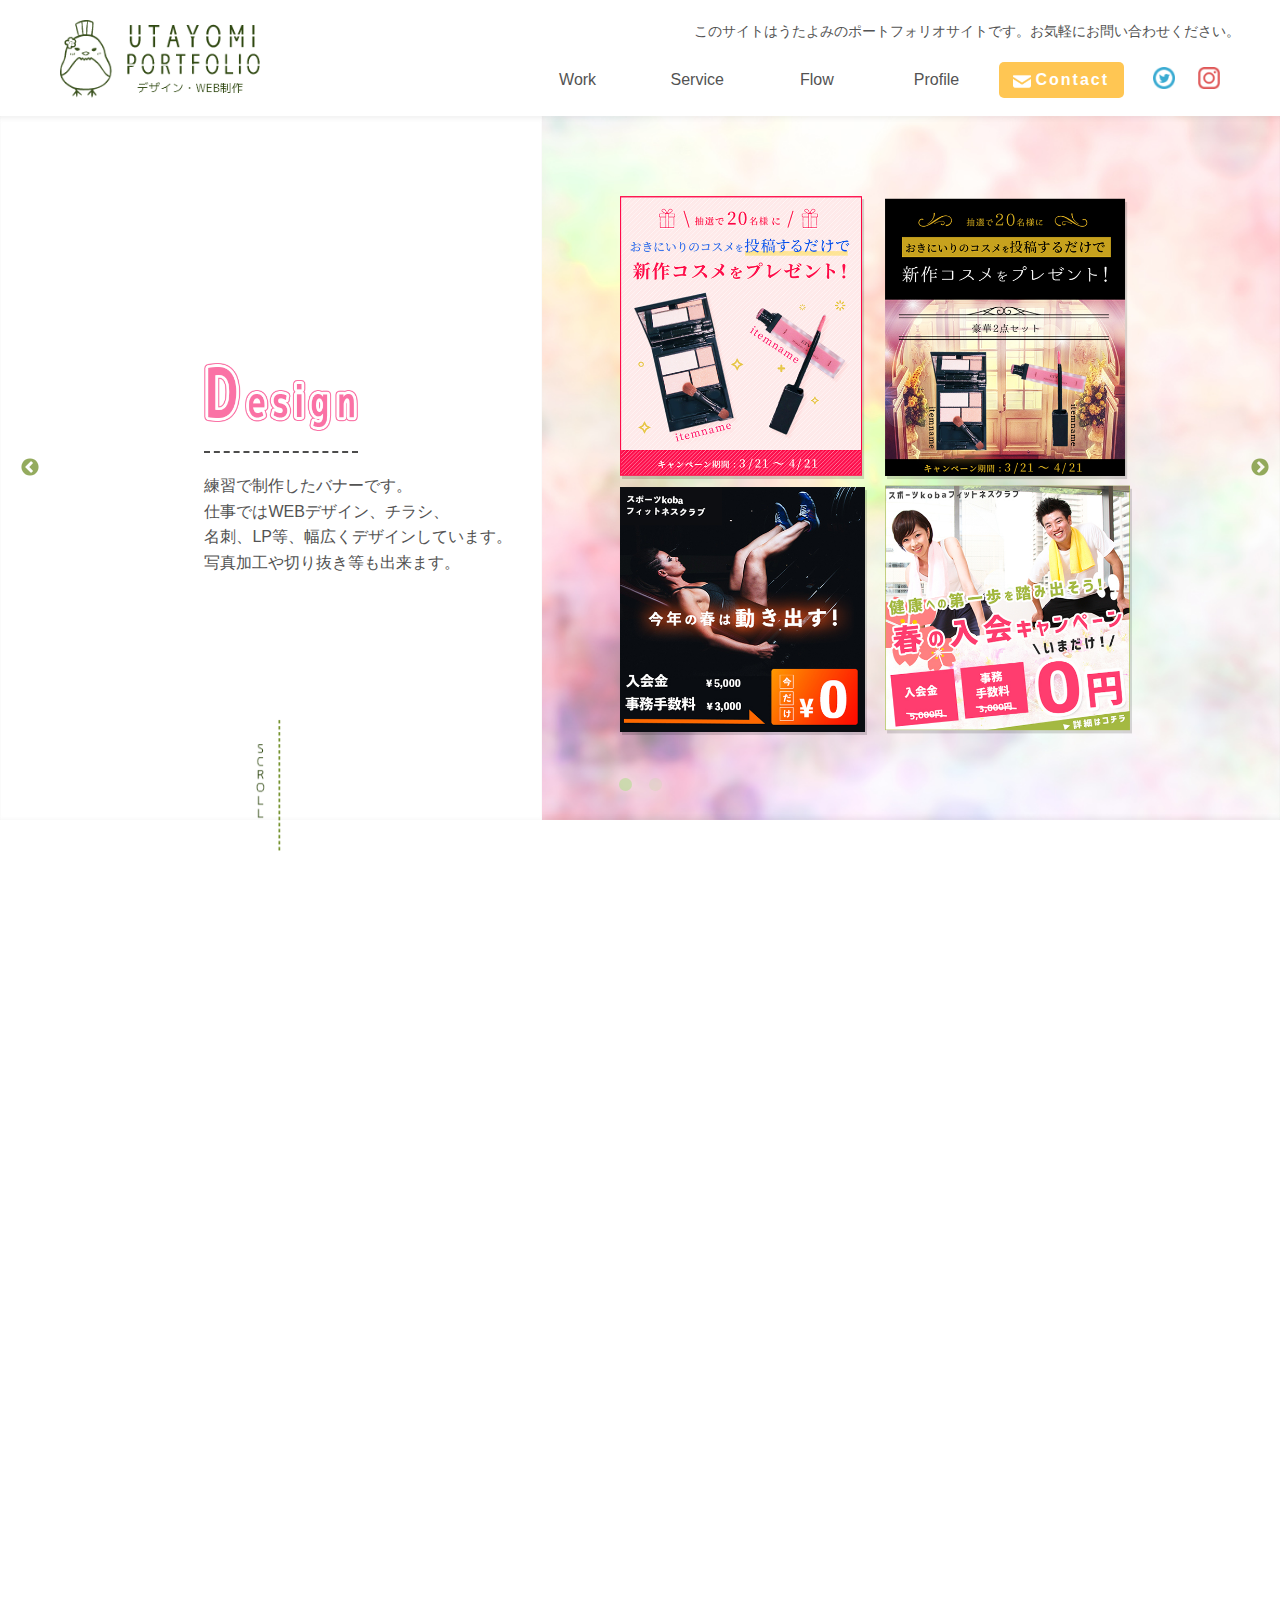
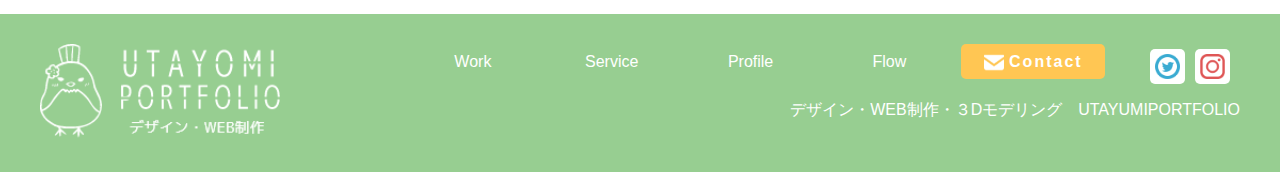
==== index.html @ 21100a7d "0217更新" ====
<!DOCTYPE html>
<html lang="ja">
<head>
    <meta charset="UTF-8">
    <meta name="viewport" content="width=device-width, initial-scale=1.0">
    <meta http-equiv="X-UA-Compatible" content="ie=edge">
    <meta name="keywords" content="ホームページ制作,デザイン,3Dモデリング,ポートフォリオ">
    <meta name="description" content="うたよみのポートフォリオサイト">
    <meta name="robots" content="all">
    <title>UTAYOMIPORTFOLIO</title>
    <link rel="stylesheet" href="css/slick.css" />
    <link rel="stylesheet" href="css/slick-theme.css" />
    <link rel="stylesheet" href="css/style.css">
    <title>Document</title>
    <script src="https://ajax.googleapis.com/ajax/libs/jquery/1.11.3/jquery.min.js"></script>
    <script src="js/slick.js"></script>
    <script src="js/smooth-scroll.js"></script>
    <script src="js/rellax.js"></script>
    <script>　
        $(function(){
            $('.header__slider').slick({
                autoplay:true,
                autoplaySpeed:5000,
                dots:true,
                speed: 1000,
                pauseOnFocus: false,
                pauseOnHover: false,
                pauseOnDotsHover: false
             });
             
             var slider = $('.work__slider').slick();

             $('input[name="tab_btn"]').change(function() {
             slider.slick('setPosition');
            });

             $(window).bind('scroll',function(e){
             parallaxScroll();
            });

        function parallaxScroll(){
        var scrolled = $(window).scrollTop();
        $('#parallax-bg1').css('top', ( 0 - (scrolled * .2) ) + 'px');
        $('#parallax-bg2').css('top', ( 0 - (scrolled * .2) ) + 'px');
        $('#parallax-bg3').css('top', ( 0 - (scrolled * .2) ) + 'px');
        };

        $('.open').click(function(){
                const target = '#' + $(this).attr('data-target');
                $(target).fadeIn();
                $('.overlay').fadeIn();
            });
            $('.close').click(function(){
                $('.item__modal').fadeOut();
                $('.overlay').fadeOut();
            });

         $(window).scroll(function (){
            $('.fadein').each(function(){
                var targetElement = $(this).offset().top;
                var scroll = $(window).scrollTop();
                var windowHeight = $(window).height();
                if (scroll > targetElement - windowHeight + 200){
                $(this).css('opacity','1');
                $(this).css('transform','translateY(0)');
             }
            });
        });

        $("#nav-open").click(function() {
        console.log("#nav-openがクリックされました");
        //$('.header__logo').css('background-color','Red');
        $('.nav-content').toggleClass('active');
            $(".drawer_close").click(function() {
                console.log(".nav-linkがクリックされました");
                $('.nav-content').removeClass('active');
            })   
        })

        $(document).on('click touchend', function(event) {
         if (!$(event.target).closest('.work__item').length && !$(event.target).closest('.item__modal').length) {
             //!$(event.target).is(hover_element)
             $('.item__modal').fadeOut();
             $('.overlay').fadeOut();
        }
        
        });
        
        var scroll = new SmoothScroll('a[href*="#"]');
        });

        

    </script>
</head>
<body>
    <div class="wrapper">
        <header>
            <div class="header__contents">
            <!--div.header__left>h1.header__logo+div.header__right>p.header__caption+(nav.header__nav>ul.navList>li.navList__item*4>a.navList__link)+(a.header__contactBtn)+(a.header__twitterBtn>img)+(a.header__instagaramBtn>img)-->
                <div class="header__left">
                    <h1 class="header__logo"><a href="#"><img src="img/headerlogo@2x.png" alt=""></a></h1>
                </div>
                <div class="header__right">
                    <p class="header__caption">このサイトはうたよみのポートフォリオサイトです。お気軽にお問い合わせください。</p>
                    <div id="nav-drawer_sp">
                        <div id="nav-open"><span></span></div>
                        <div class="nav-content">
                            <ul class="navList">
                                <li class="navList__item"><a href="#work" class="navList__link drawer_close" data-scroll>Work</a></li>
                                <li class="navList__item"><a href="#service" class="navList__link drawer_close" data-scroll>Service</a></li>
                                <li class="navList__item"><a href="#flow" class="navList__linkdrawer_close" data-scroll>Flow</a></li>
                                <li class="navList__item"><a href="#profile" class="navList__linkdrawer_close" data-scroll>Profile</a></li>
                                <li class="navList__item"><a href="#contact" class="header__contactBtn drawer_close"><img class="contact__icon" src="img/contact_aicon@2x.png" alt="">Contact</a></li>
                                <div class="sp_aicon-center">
                                    <a href="https://twitter.com/uguisuiro777" target ="_blank" class="header__twitterBtn drawer_close"><img src="img/twitter_aicon@2x.png" alt=""></a>
                                    <a href="https://www.instagram.com/utayomi777/" target ="_blank"  class="header__instagaramBtn drawer_close"><img src="img/instagram_aicon@2x.png" alt=""></a>
                                </div>
                            </ul>
                        </div>
                    </div>
                    <nav class="header__nav">
                        <ul class="navList">
                            <li class="navList__item"><a href="#work" class="navList__link" data-scroll>Work</a></li>
                            <li class="navList__item"><a href="#service" class="navList__link" data-scroll>Service</a></li>
                            <li class="navList__item"><a href="#flow" class="navList__link" data-scroll>Flow</a></li>
                            <li class="navList__item"><a href="#profile" class="navList__link" data-scroll>Profile</a></li>
                            <li class="navList__item"><a href="#contact" class="header__contactBtn"><img class="contact__icon" src="img/contact_aicon@2x.png" alt="">Contact</a></li>
                            <li class="navList__item"><a href="https://twitter.com/uguisuiro777" target ="_blank" class="header__twitterBtn"><img src="img/twitter_aicon@2x.png" alt=""></a></li>
                            <li class="navList__item"><a href="https://www.instagram.com/utayomi777/" target ="_blank"  class="header__instagaramBtn"><img src="img/instagram_aicon@2x.png" alt=""></a></li>
                        </ul>
                    </nav>
                </div>
             </div>
        </header>
        <div class="mainVisual">
            <div class="header__slider">
                <div class="slider__item"><img class="slider__bg" id="parallax-bg1" src="img/mainimg_bg.jpg" alt="">
                    <div class="slider__left float_left boxshadow__topBtm">
                        <div class="sliderLeft__contents">
                            <img class="slider__imgLeft" src="img/Design-mainimglogo.png" alt="">
                            <p class="slider__pLeft">練習で制作したバナーです。<br>
                                仕事ではWEBデザイン、チラシ、<br>名刺、LP等、幅広くデザインしています。<br>
                                写真加工や切り抜き等も出来ます。</p>
                        </div>
                    </div>
                    <div class="slider__right float_right">
                        <img class="slider__imgRight" src="img/mainimg-left.png" alt="">
                    </div>
                </div>
                <div class="slider__item"><img class="slider__bg" id="parallax-bg2" src="img/mainimg_bg2.jpg" alt="">
                    <div class="slider__right float_left">
                        <img class="slider__imgRight absolute_right" src="img/web_img.png" alt="">
                    </div>
                    <div class="slider__left float_right boxshadow__topBtm">
                        <img class="slider__imgLeft float_right logo_sizemini" src="img/WEB-mainimglogo.png" alt="">
                        <p class="slider__pLeft">仕事で会社ホームページや<br>製品紹介ページ等を制作していました。<br>
                            スマホ用に対応させるレスポンシブも可能です。<br>簡単な動画編集もできます。<br></p>
                    </div>
                </div>
                <!--<div class="slider__item"><img class="slider__bg" id="parallax-bg3" src="img/mainimg_bg.jpg" alt=""><p>スライド３</p></div>-->
            </div>
         </div>
    </div>
        <div id="work">
            <div class="scroll__imgBox">
                <img src="img/scroll_img@2x.png" alt="スクロールイメージ" class="scroll__img">
            </div>
            <!-- emmet -->
            <!-- h2.workTtl+div.tabwrap>(lavel.tab1_label[for=tab$]*3)+(div.panel_area>div#panel$.tab_panel*3) -->
            <h2 class="Ttl__h2 fadein">Works / 制作物</h2>
            <div class="work__Contents fadein">
                <p class="works__p">制作した物です。実務で制作したものは権利関係でこちらには出せません。<br>
                確認したい方はお問い合わせをお願いします。</p>
                <div class="tabWrap">
                    <input type="radio" name="tab_btn" id="tab1" checked>
                    <label class="tab_label pink" for="tab1">デザイン</label>
                    <input type="radio" name="tab_btn" id="tab2">
                    <label class="tab_label blue" for="tab2">WEB制作</label>
                    <input type="radio" name="tab_btn" id="tab3">
                    <label class="tab_label orange" for="tab3">３Dモデリング</label>
                    <div id="panel1" class="tab_panel">
                        <div class="work__slider">
                            <div class="workSlider__sliderBox">
                                <div class="workSlide__flexBox">
                                    <div class="work__item open" data-target="desigh_modal1">
                                        <img class="workslide_img" src="img/design01.jpg" alt="">
                                        <div class="work__item-hover">
                                            <div class="fover__box">
                                                <p class="hover_title">コスメ口コミアプリバナー</p>
                                                <p class="hover_item">
                                                    仮想案件でコスメの口コミアプリの<br>バナーを制作しました。<br>
                                                </p>
                                                <p class="more__btn">More...</p>
                                            </div>
                                        </div>
                                    </div>
                                    
                                    <div class="work__item open" data-target="desigh_modal2">
                                        <img class="workslide_img" src="img/design02.jpg" alt="">
                                        <div class="work__item-hover">
                                            <div class="fover__box">
                                                <p class="hover_title">スポーツクラブのバナー</p>
                                                <p class="hover_item">
                                                    仮想案件でスポーツクラブの<br>バナーを制作しました。<br>
                                                </p>
                                                <p class="more__btn">More...</p>
                                            </div>
                                        </div>
                                    </div>
                                    <div class="work__item  open" data-target="desigh_modal3">
                                        <img class="workslide_img" src="img/design03.jpg" alt="">
                                        <div class="work__item-hover">
                                            <div class="fover__box">
                                                <p class="hover_title">ココナラの小説表紙サンプル</p>
                                                <p class="hover_item">
                                                    ココナラで販売している小説表紙の<br>サンプル画像です。<br>
                                                </p>
                                                <p class="more__btn">More...</p>
                                            </div>
                                        </div>
                                    </div>
                                </div>
                            </div>
                        </div>
                    </div>
                    <div id="panel2" class="tab_panel">
                        <div class="work__slider">
                            <div class="workSlider__sliderBox">
                                <div class="workSlide__flexBox">
                                    <div class="work__item open" data-target="web_modal1">
                                        <img class="workslide_img" src="img/web01.jpg" alt="">
                                        <div class="work__item-hover">
                                            <div class="fover__box">
                                                <p class="hover_title">ポートフォリオサイト</p>
                                                <p class="hover_item">
                                                    ワイヤーフレーム制作、<br>デザイン制作、
                                                    コーディングを1人で行いました。<br>
                                                </p>
                                                <p class="more__btn">More...</p>
                                            </div>
                                        </div>
                                    </div>
                                    
                                    <div class="work__item open" data-target="web_modal2">
                                        <img class="workslide_img" src="img/noimge.jpg" alt="">
                                    </div>
                                    <div class="work__item  open" data-target="web_modal3">
                                        <img class="workslide_img" src="img/noimge.jpg" alt="">
                                    </div>
                                </div>
                            </div>
                        </div>
                    </div>
                    <div id="panel3" class="tab_panel">
                        <div class="work__slider">
                            <div class="workSlider__sliderBox">
                                <div class="workSlide__flexBox">
                                    <div class="work__item open" data-target="modeling_modal1">
                                        <img class="workslide_img" src="img/3dmodeling01.jpg" alt="">
                                        <div class="work__item-hover">
                                            <div class="fover__box">
                                                <p class="hover_title">警察帽子</p>
                                                <p class="hover_item">
                                                    警察帽子をBlenderを使用し制作しました。
                                                </p>
                                                <p class="more__btn">More...</p>
                                            </div>
                                        </div>
                                    </div>
                                    
                                    <div class="work__item open" data-target="modeling_modal2">
                                        <img class="workslide_img" src="img/3dmodeling02.jpg" alt="">
                                        <div class="work__item-hover">
                                            <div class="fover__box">
                                                <p class="hover_title">洋風廊下</p>
                                                <p class="hover_item">
                                                    ゲームの背景に洋風の廊下を制作しました。<br>
                                                </p>
                                                <p class="more__btn">More...</p>
                                            </div>
                                        </div>
                                    </div>
                                    <div class="work__item  open" data-target="modeling_modal3">
                                        <img class="workslide_img" src="img/3dmodeling03.jpg" alt="">
                                        <div class="work__item-hover">
                                            <div class="fover__box">
                                                <p class="hover_title">梅と桜の和風のステージ</p>
                                                <p class="hover_item">
                                                    桜と梅をモチーフに作った室内のモデリングです<br>
                                                </p>
                                                <p class="more__btn">More...</p>
                                            </div>
                                        </div>
                                    </div>
                                </div>
                            </div>
                        </div>
                    </div>
                </div>
            </div>
            <div class="item__modal" id="desigh_modal1">
                <p>モーダル1</p>
                <p class="close">閉じる</p>
            </div>
            <div class="item__modal" id="desigh_modal2">
                <p>モーダル2</p>
                <p class="close">閉じる</p>
            </div>
            <div class="item__modal" id="desigh_modal3">
                <p>モーダル3</p>
                <p class="close">閉じる</p>
            </div>
            <div class="item__modal" id="web_modal1">
                <p>WEBモーダル1</p>
                <p class="close">閉じる</p>
            </div>
            <div class="item__modal" id="modeling_modal1">
                <p>3Dモデリングモーダル1</p>
                <p class="close">閉じる</p>
            </div>
            <div class="item__modal" id="modeling_modal2">
                <p>3Dモデリングモーダル2</p>
                <p class="close">閉じる</p>
            </div>
            <div class="item__modal" id="modeling_modal3">
                <p>3Dモデリングモーダル3</p>
                <p class="close">閉じる</p>
            </div>
        </div>
        <div id="service" class="fadein">
            <h2 class="Ttl__h2-white">Service / 出来ること</h2>
            <div class="service__Contents">
                <div class="serviceRight">
                    <h3 class="Ttl__h3">デザイン</h3>
                    <div class="service__inner-img"><img src="img/desigh_aicon@2x.png" alt=""></div>
                    <div class="service__inner-h4">
                        <p class="service__h4">DM、チラシ、名刺
                            バナー、LP、
                            パッケージデザイン
                            製品イラスト作成等</p>
                    </div>
                        <p class="service__p">文章が入ります。文章が入ります。文章が入ります。
                            文章が入ります。文章が入ります。文章が入ります。
                            文章が入ります。文章が入ります。文章が入ります。</p>
                </div>
                <div class="serviceLeft">
                    <h3 class="Ttl__h3">WEB制作</h3>
                    <div class="service__inner-img"><img src="img/web_aicon@2x.png" alt=""></div>
                    <div class="service__inner-h4">
                        <p class="service__h4">WEBデザイン、
                            HTML、CSS、
                            ホームページ修正、
                            画像の差し替え等</p>
                    </div>
                        <p class="service__p">文章が入ります。文章が入ります。文章が入ります。
                            文章が入ります。文章が入ります。文章が入ります。
                            文章が入ります。文章が入ります。文章が入ります。</p>
                </div>
            </div>
        </div>
        <div id="flow" class="fadein">
            <div class="flow__Contents">
                <h2 class="Ttl__h2">Flow / ご依頼・制作の流れ</h2>
                <div class="flow__flowbox">
                    <ol class="flowList">
                        <li class="flowList__item bar_red"><span class="flow__number">1</span><span class="flow__caption">ご気軽に<br class="sp">お問い合わせ<br class="sp">ください</span><div class="flow_arrow  arrow_sp1"></div></li>
                        <li class="flowList__item"><span class="flow__number">2</span><span class="flow__caption">ご依頼内容の確認・<br class="sp">お見積り・詳細説明</span><div class="flow_arrow flowArrow_green  arrow_sp2"></div></li>
                        <li class="flowList__item"><span class="flow__number">3</span><span class="flow__caption">正式なご依頼</span><div class="flow_arrow flowArrow_green"></div></li>
                        <li class="flowList__item"><span class="flow__number">4</span><span class="flow__caption">デザイン制作作業 /<br class="sp"> サイト制作作業</span><div class="flow_arrow flowArrow_green arrow_sp2"></div></li>
                        <li class="flowList__item"><span class="flow__number">5</span><span class="flow__caption">ご確認 / 修正作業</span><div class="flow_arrow flowArrow_green"></div></li>
                        <li class="flowList__item bar_bule"><span class="flow__number">6</span><span class="flow__caption">納品</span></li>
                    </ol>
                </div>
                <div class="flow__Tablebox">
                    <h3 class="Ttl__h3 fontGreen">費用、制作期間、目安</h3>
                    <table class="flow__Table">
                        <tr class="flow__tr">
                            <th class="flow__th-blue">制作費用目安表</th>
                            <th class="flow__th-blue">費用</th>
                            <th class="flow__th-blue">期間</th>
                        </tr>
                        <tr>
                            <th class="flow__th-green">バナーデザイン</th>
                            <td class="flow__td">3000円～</td>
                            <td class="flow__td">2週間～</td>
                        </tr>
                        <tr>
                            <th class="flow__th-green">製品イラスト作成</th>
                            <td class="flow__td">3000円～</td>
                            <td class="flow__td">2週間～</td>
                        </tr>
                        <tr>
                            <th class="flow__th-green">DM、チラシデザイン</th>
                            <td class="flow__td">6000円～</td>
                            <td class="flow__td">3週間～</td>
                        </tr>
                        <tr>
                            <th class="flow__th-green">WEB制作 LP1ページ</th>
                            <td class="flow__td">20000円～</td>
                            <td class="flow__td">4週間～</td>
                        </tr>
                        <tr>
                            <th class="flow__th-green">修正、画像差し替え等</th>
                            <td class="flow__td">ご相談ください</td>
                            <td class="flow__td">ご相談ください</td>
                        </tr>
                    </table>
                    <div class="flow__table-sp">
                        <table class="flow__Table">
                            <tr class="flow__tr">
                                <th class="flow__th-blue">費用</th>
                            </tr>
                            <tr>
                                <th class="flow__th-green">バナーデザイン</th>
                                <td class="flow__td">3000円～</td>
                            </tr>
                            <tr>
                                <th class="flow__th-green">製品イラスト作成</th>
                                <td class="flow__td">3000円～</td>
                            </tr>
                            <tr>
                                <th class="flow__th-green">DM、チラシデザイン</th>
                                <td class="flow__td">6000円～</td>
                            </tr>
                            <tr>
                                <th class="flow__th-green">WEB制作 LP1ページ</th>
                                <td class="flow__td">20000円～</td>
                            </tr>
                            <tr>
                                <th class="flow__th-green">修正、画像差し替え等</th>
                                <td class="flow__td">ご相談ください</td>
                            </tr>
                        </table>
                        <table class="flow__Table">
                            <tr class="flow__tr">
                                <th class="flow__th-blue">期間</th>
                            </tr>
                            <tr>
                                <th class="flow__th-green">バナーデザイン</th>
                                <td class="flow__td">2週間～</td>
                            </tr>
                            <tr>
                                <th class="flow__th-green">製品イラスト作成</th>
                                <td class="flow__td">2週間～</td>
                            </tr>
                            <tr>
                                <th class="flow__th-green">DM、チラシデザイン</th>
                                <td class="flow__td">3週間～</td>
                            </tr>
                            <tr>
                                <th class="flow__th-green">WEB制作 LP1ページ</th>
                                <td class="flow__td">4週間～</td>
                            </tr>
                            <tr>
                                <th class="flow__th-green">修正、画像差し替え等</th>
                                <td class="flow__td">ご相談ください</td>
                            </tr>
                        </table>
                    </div>


                    </div>
                </div>
            </div>
        </div>
        <div id="profile" class="fadein">
            <div class="profile__Contents">
                <h2 class="Ttl__h2">Profile / 自己紹介</h2>
                <div class="profile__box">
                    <div class="profile__box-left"><img src="img/profile_aicon@2x.png" alt="" class="profile__img"></div>
                    <div class="profile__box-right">
                        <dl class="profile__dl">
                            <dt class="profile__dt">名前</dt>
                            <dd class="profile__dd">うたよみ</dd>
                        </dl>
                        <dl class="profile__dl">
                            <dt class="profile__dt">スキル</dt>
                            <dd class="profile__dd">Illustrator Photoshop HTML/CSS jQuery Premiere Pro Blender </dd>
                        </dl>
                        <dl class="profile__dl">
                            <dt class="profile__dt">経歴</dt>
                            <dd class="profile__dd">・2018年1月～12月まで<br>
                                ネットショップの会社でデザインをしていました。<br>
                                バナー、LP、HP制作など幅広くやっています。<br>
                                <br>
                                ・2019年1月～<br>
                                WEB制作会社でデザインの仕事をしています。<br>
                                WEB制作や保守、Wordpress案件などに携わっていました。
                            </dd>
                        </dl>
                    </div>
                </div>
            </div>
        </div>
        <div id="contact" class="fadein">
            <div class="contact__Contents">
                <h2 class="Ttl__h2">Contact / お問い合わせ</h2>
                <p class="contact_p">ご気軽にお問い合わせください。<br>1～3営業日以内にはご返信致します。<br>
                    実務で制作したものの確認をしたい方は<br>お手数をおかけしますがこちらからお問い合わせをお願いします。</p>
                <div class="formbox">
                    <!--<div class="container">
                        <div class="row">
                            <div class="col-xs-offset-4 col-xs-4">
                                <form method="post">
                                    <div class="form-group">
                                        <p>お名前</p>
                                        <input type="text" class="form-control" name="name" placeholder="お名前" value="">
                                    </div>
                                    <div class="form-group">
                                        <p>メールアドレス</p>
                                        <input type="text" class="form-control" name="email" placeholder="メールアドレス" value="">
                                    </div>
                                    <div class="form-group">
                                        <p>ご依頼の目的</p>
                                        <input type="text" class="form-control" name="subject" placeholder="ご依頼の目的" value="">
                                    </div>
                                    <div class="form-group">
                                        <p>お問い合わせ内容</p>
                                        <textarea class="form-control" name="message" rows="5" placeholder="お問い合わせ内容"></textarea>
                                    </div>
                                    <div class="contact__btn">
                                        <button type="submit" class="contact__submit">送信</button>
                                    </div>
                                </form>
                            </div>
                        </div>
                    </div>-->
                    <div style="width:100%;height:600px;overflow:auto;-webkit-overflow-scrolling:touch;"><iframe src="https://tayori.com/form/aa5fe0532027d821172be9946dd04dcf2439425d" width="100%" height="100%"></iframe></div>
                </div>
            </div>
        </div>
        <footer>
            <div class="footer__Contents" >
                <div class="footer__Contents-left"><img src="img/footer_imgLogo@2x.png" alt="" class="footerLogo"></div>
                <div class="footer__Contents-right">
                    <nav class="footer__nav">
                        <ul class="navList">
                            <li class="navList__item"><a data-scroll href="#work" class="navList__link color__white">Work</a></li>
                            <li class="navList__item"><a data-scroll href="#service" class="navList__link color__white">Service</a></li>
                            <li class="navList__item"><a data-scroll href="#profile" class="navList__link color__white">Profile</a></li>
                            <li class="navList__item"><a data-scroll href="#flow" class="navList__link color__white">Flow</a></li>
                            <li class="navList__item"><a href="" class="header__contactBtn"><img class="contact__icon" src="img/contact_aicon@2x.png" alt="">Contact</a></li>
                            <li class="navList__item"><a href="https://twitter.com/uguisuiro777" target ="_blank"  class="header__twitterBtn"><img class="bg__white" src="img/twitter_aicon@2x.png" alt=""></a></li>
                            <li class="navList__item"><a href="https://www.instagram.com/utayomi777/" target ="_blank"  class="header__instagaramBtn"><img class="bg__white" src="img/instagram_aicon@2x.png" alt=""></a></li>
                        </ul>
                    </nav>
                    <p class="footer__p">デザイン・WEB制作・３Dモデリング　UTAYUMIPORTFOLIO</p>
                </div>
            </div>

        </footer>
        <div class="overlay"></div>
    </div>
</body>
</html>
---- css/style.css ----
@charset "utf-8";
/*
 Share Style [
----------------------------------------------------------- */
html{font-size:62.5%;}
* {
	margin:0;
    padding:0;
}
body {
	background:#FFF url(../img/bg.gif) no-repeat left top;
	font-family: 'Hiragino Kaku Gothic Pro','ヒラギノ角ゴ Pro W3','メイリオ',Meiryo,'ＭＳ Ｐゴシック',sans-serif;
    font-size: 1.6rem;
    color: #535353;
    animation: fadeIn 2s ease 0s 1 normal;
    -webkit-animation: fadeIn 2s ease 0s 1 normal;
    overflow: hidden;
}

@keyframes fadeIn {
    0% {opacity: 0}
    100% {opacity: 1}
}

@-webkit-keyframes fadeIn {
    0% {opacity: 0}
    100% {opacity: 1}
}
html {
	overflow-y:scroll;
}
p,li,dt,dl {
	line-height:1.6;
}
p {
    margin:0 0 0 0;
}
li {
	list-style-type:none;
}
img {
    border:0;
    width:100%
}
a {
    text-decoration: none;
    color: #535353;
    }
address {
	font-style:normal;
}
.clear {
	clear:both;
}
.wrapper{
    max-width:100%;
    margin:0px auto;
}

.Ttl__h2{
    font-size: 2.5rem;
    margin:30px 0px;

}
.Ttl__h2-white{
    font-size: 2.5rem;
    margin:30px 0px;

}
/*header*/
header{
    background: #ffffff;
    width:100%;

}

.header__contents{
    width:1200px;
    margin: 0px auto;
}
.header__contents::after{
    content:"";
    display:block;
    clear:both;
    }
.header__left{
    width: 11%;
    min-width:200px;
    float: left;
    padding: 20px 0px 0px 20px;
}
.header__right{
    width:60%;
    float: right;
}
/*nav*/
.header__nav{
    width: 100%;
    position: relative;
}
#nav-drawer_sp{
    display:none;
}
.navList{
    width: 100%;
    display: inline-block;
}
.navList__item{
    display:inline-block;
    width:16%;
    text-align: center;
}
.header__contactBtn{
    display:inline-block;
    width:100%;
    background-color: #FFC653;
    padding: 5px;
    text-align: center;
    border-radius:5px;
    margin-right: 5px;
    color:#fff;
    font-weight:bold;
    letter-spacing:2px
}
.contact__icon{
    width: 15%;
    vertical-align: middle;
    margin-right: 5px;
}

.header__twitterBtn{
    width: 3%;
    display: inline-block;
    margin-right: 5px;
    position: absolute;
    right: 60px;
    top:5px
}
.header__instagaramBtn{
    width: 3%;
    display: inline-block;
    position: absolute;
    right: 20px;
    top: 5px;
}
.navList__link{

    position: relative;
}
.navList__link:hover{
    border-bottom:2px dashed #718F29;
    -webkit-transition: all 0.3s ease;
    -moz-transition: all 0.3s ease;
    -o-transition: all 0.3s ease;
    transition: all  0.2s ease;
}



.float_left{
    float:left;
}
.float_right{
    float:right;
}
.header__caption{
    text-align: right;
    margin:20px 0px;
    font-size: 1.4rem;
}
.mainVisual{
    clear:both;
}
.header__slider{
    width:auto;
    overflow: hidden; 
}
.slider__item{
    position:relative;
    height:700px;
}

.boxshadow__topBtm{
    box-shadow: 0 5px 5px -3px rgba(100,100,100,0.1) inset, 0 -5px 5px -3px rgba(100,100,100,0.1) inset;
}

.slider__bg{
    position: absolute;
    top: 0;
    left: 0;
    z-index:-1;
    object-fit: cover;
    height:125%;
    background-attachment: fixed;
}
.slider__left{
    width:40%;
    display:flex;
    justify-content: center;
    height:101%;
    flex-direction: column;
    padding-left: 30px;
    background-color: rgba(255,255,255,1);
    position: relative;

}

element.style {
    width: 1549px;
}
.slick-initialized .slick-slide {
    display: block;
}


.header__slider .slick-slide{
    box-shadow: 0 5px 5px -3px rgba(100,100,100,0.1) inset, 0 -5px 5px -3px rgba(100,100,100,0.1) inset;

}
.sliderLeft__contents{
    position: absolute;
    right: 30px;
}
.slider__imgLeft{
    width: 50%;
    height:auto;
    padding-bottom: 20px;
    border-bottom: 2px dashed #4c4c4b;
    clear: both; 

}
 .header__slider .slick-active{
    animation: ImgAnime 10s linear infinite 0s;

}

@keyframes ImgAnime { 
    0% {
        opacity: 1;
        animation-timing-function: ease-in;
    }
    100% {
        opacity: 1;
        transform: scale(1.1);
        animation-timing-function: ease-out;}
}

.slider__pLeft{
    margin-top: 20px;
}
.slider__right{
    vertical-align:middle;
    width:50%;
    width:50%;
    height:100%;
    display:flex;
    align-items: center;
    margin-right: 20px;
    position: relative;
}
.slider__imgRight{
    width: 80%;
    max-width:600px;
}
.absolute_right{
    position:absolute;
    right:0px;
}
.logo_sizemini{
    width:20%;
}
#work{
    text-align: center;
    position: relative;
    padding:30px 0px;
}

.works__p{
    margin-bottom: 30px;
}
.scroll__imgBox{
    text-align:left;
    margin:0px auto;
    width: 100%;
    animation: img_box_9955 1s ease-in-out infinite alternate;
}
   
  @keyframes img_box_9955 {
    0% { transform:translateY(-10px); }
    100% { transform:translateY(  0px); }
  }
.scroll__img{
    width:25px;   
    position: absolute;
    text-align: left;
    top:-130px;
    left:20%;
    z-index:5;
}

.tab_label{
    width: 150px;
    padding: 10px 0px;
    border-radius: 5px;
    display: inline-block;
    margin: 0px 20px;
    font-weight: bold;
}
input[name="tab_btn"] {
    display:none;
  }
  
#tab1:checked ~ #panel1,
#tab2:checked ~ #panel2,
#tab3:checked ~ #panel3 {
  display: block;
}
.tab_panel{
    display:none;
}

.pink{
    border: 2px solid #F672A7;
    color:#F672A7;

    -webkit-transition: all 0.3s ease;
    -moz-transition: all 0.3s ease;
    -o-transition: all 0.3s ease;
    transition: all  0.3s ease;
}
.pink:hover{
    background: #F672A7;
    color:#fff;
}

.tabWrap input:checked + .pink {
    background: #F672A7;
    color: #fff;
  }

.blue{
    border: 2px solid #7CBFFA;
    color:#7CBFFA;

    -webkit-transition: all 0.3s ease;
    -moz-transition: all 0.3s ease;
    -o-transition: all 0.3s ease;
    transition: all  0.3s ease;
}
.blue:hover{
    background: #7CBFFA;
    color:#fff;
}
.tabWrap input:checked + .blue {
    background: #7CBFFA;
    color: #fff;
    
  }
.orange{
    border: 2px solid #FABC60;
    color:#FABC60;

    -webkit-transition: all 0.3s ease;
    -moz-transition: all 0.3s ease;
    -o-transition: all 0.3s ease;
    transition: all  0.3s ease;
}
.orange:hover{
    background: #FABC60;
    color:#fff;
}
.tabWrap input:checked + .orange {
    background: #FABC60;
    color: #fff;
  }


.workSlide__flexBox{
    display:flex;
    width: 1200px;
    justify-content: space-around;
    flex-wrap: wrap;
    margin: 0px auto;
}
.work__item{
    width:300px;
    height:350px;
    border: 1px solid #97CE91;
    position:relative;
}

.work__item-hover{
    display:none;
    position: absolute;
    top: 0;
    width: 100%;
    height: 100%;
    background: rgba(0,0,0,0.7);
    color: #fff;

}


.fover__box{
    position: absolute;
    top: 50%;
    left: 50%;
    -webkit-transform : translate(-50%,-50%);
    transform : translate(-50%,-50%);
    text-align:center;
    width:90%;
}

.hover_item{
    text-align:left;
}

.more__btn{
    padding:10px 0px;
    width:90%;
    border:2px solid #fff;
    margin:0px auto;
    margin-top: 20px;
    border-radius:5px;

}

.hover_title{
    text-align:center;
    font-weight:bold;
    margin-bottom:10px;
}

.work__item:hover > .work__item-hover{
    display:block;
    animation: show 0.4s ease 0s;
}



@keyframes show{
    from{
        opacity: 0;
    }
    to{
        opacity: 1;
    }
}
.close {
    position:absolute;
    left: 0;
    right: 0;
    margin: auto;
    bottom:100px;
    background: rgb(43, 43, 43);
    color:#fff;
    padding:10px;
    width:30%;
    border-radius:5px;
    
}

.item__modal {
    position: fixed;
    top: 50%;
    left: 50%;
    transform: translate(-50%, -50%);
    width: 50%;
    height: 80%;
    background-color: #fff;
    display: none;
    z-index:500;
    border-radius:5px;
}


.overlay {
    position: fixed;
    top: 0;
    left: 0;
    width: 100%;
    height: 100%;
    background-color: rgba(0, 0, 0, 0.8);
    z-index: 5;
    display:none;
}

.workSlider__sliderBox{
    margin: 20px 0px;
    padding:50px 0px;  
}


.slick-prev:before,
.slick-next:before {
    color: #718F29;

}

.slick-next{
    right: 10px;

}
.slick-prev{
    left: 20px;
    z-index: 5;
}

.slick-dots li button:before{
    font-size:15px;
}

#service{
    text-align: center;
    padding: 30px 0px 60px 0px;
    background: #97CE91;
    color:#fff;
}

.serviceRight{
    width:40%;

}
.serviceLeft{
    width: 40%;
    border-left:1px dashed #fff;
    padding-left:6.5%;
}

.service__inner-img{
    width:20%;
    display:inline-block;
    margin-right: 7%;
    
}
.service__inner-h4{
    display:inline-block;
    width:50%;
    vertical-align:top;
}

.Ttl__h3{
    width:100%;
    margin:0px auto 30px auto;
    padding:5px 0px;
    border:2px solid #fff;
    border-radius:5px;
}

.service__Contents{
    display: flex;
    width:1200px;
    justify-content: space-around;
    margin: 40px auto 0px auto;
}

.service__h4{
    text-align: left;
    font-weight:bold;
    
}
.service__p{
    text-align: left;
    margin-top: 20px;;
}
#flow{
    text-align: center;
    background: #F3F3F3;
    padding: 50px 0px 80px 0px;
}
.flow__Tablebox{
    margin: 0px auto;
    display: inline-block;
}
.flow__flowbox{
    width:1200px;
    margin: 0px auto;
}

.flowList__item{
    padding:10px 0px;
    width:80%;
    border-radius:5px;
    background: #97CE91;
    margin:50px auto;
    position: relative;
}
.bar_red{
    background: #F29797;
}
.bar_bule{
    background: #8FA7EB;
}
.flow_arrow{
    width: 0;
    height: 0;
    border-style: solid;
    border-width: 15px 17.5px 0 17.5px;
    border-color: #f6d2d2 transparent transparent transparent;
position: absolute;
left: 0;
right: 0;
margin: auto;
top: 70px;
}
.flowArrow_green{
    border-color: #C9E9C6 transparent transparent transparent;
}
.flow__number{
    text-align:right;
    color:#fff;
    position:absolute;
    left:20px;
    font-weight: bold;
    font-size: 2.5rem;
}
.flow__caption{
    color:#fff;
    font-weight:bold;
    font-size: 2.0rem;
    letter-spacing: 3px;
}

.fontGreen{
    color:#97CE91;
    width: 50%;
    border:2px solid #97CE91;

}
.flow__Tablebox{
    width:80%;
}
.flow__Table{
    width:80%;
    margin: 0px auto;
    border-spacing: 5px;
}
.flow__th-blue{
    padding:10px 0px;
    background: #8FA7EB;
    border-radius:5px;
    color:#fff;
}
.flow__th-green{
    padding:10px 0px;
    background: #97CE91;
    border-radius:5px;
    color:#fff;
}
.flow__td{
    padding:10px 0px;
    background: #fff;
    border-radius:5px;
    font-weight: bold;
    font-size:1.8rem;
}
#profile{
    text-align:center;
    background-image: url(../img/profilebg@2x.png);
    background-position: center center;
    background-attachment: fixed;
    background-size: cover;
    background-repeat: no-repeat;
    width:100%;
    padding: 50px 0px;

}
.profile__Contents{
    background: rgba(255,255,255,0.8);
    padding: 30px 0px 50px 0px;

}
.profile__box{
    display:flex;
    width:1200px;
    margin:0px auto;
}

.profile__box-left{
    width:40% ;
    display: flex;
    justify-content: center;
    align-items: center;
}
.profile__box-right{
    width: 60%;
    text-align:left;
}
.profile__img{
    width: 30%;
}

.profile__dt,.profile__dd{
    display: inline-block;
    width: 80%;
    vertical-align:top;
    text-align: left;

}
.profile__dt{
    width: 80px;
    font-weight:bold;
}
.profile__dl{
    padding:20px 0px;
    border-bottom:1px dashed #97CE91;
}

#contact{
    text-align:center;
    padding:30px 0px 60px 0px;
}
.contact__Contents{
    width:1200px;
    margin: 0px auto;
}
.col-xs-offset-4{
    margin: 0px auto;
}
.form-group{
    margin:20px auto;
    text-align: left;
    width:60%
}
.form-control{
    width:100%;
    padding:10px 0px;

}
.contact__btn{
    width:60%;
    padding:10px 0px;
    background: #FABC60;
    margin: 0px auto;
    border-radius:5px;
}
.contact__submit{
    box-shadow:none;
    border:none;
    border-radius:5px;
    color:#fff;
    font-weight:bold;
    letter-spacing:10px;
    font-size:1.6rem;
    position: relative;
    background: transparent;

}

.contact__submit::before{
	position:absolute;
    left:-40px;
    top:0px;
	content:"";
	display:inline-block;
    width:1.5em;
	height:1.5em;
	background:url(../img/contact_aicon@2x.png) no-repeat;
	background-size:contain;
    
}
footer{
    text-align:center;
    background: #97CE91;
    padding:30px 0px;
}

.color__white{
    color:#fff;
}

.footer__Contents{
    width:1200px;
    margin:0px auto;
    display:flex;
    flex-wrap: wrap;
    justify-content: space-between;

}
.footer__Contents-left{
    width:20%;
}
.footer__Contents-right{
    width:70%;
}

.footer__nav{
    position:relative;
}

.footer__p{
    color:#fff;
    text-align:right;
}
.bg__white{
    padding:5px;
    background: #fff;
    border-radius:5px;
}

.flow__table-sp{
    display:none;
}


.fadein {
  opacity : 0;
  transform: translateY(20px);
  transition: all 1s;
}

.sp{
    display:none;
}
@media screen and (max-width: 1200px) {
    .header__left{
        width: 20%;
    }
    .header__contents{
        width:100%;
    }
    .workSlide__flexBox{
        width: 100%;
    }
    .work__item{
        width:30%;
        overflow:hidden;
    }
    .workslide_img {
        min-width:300px;
        min-height:350px;
    }

    .sliderLeft__contents {
        right: 10px;
    }
    
    .service__Contents{
        width:100%;
    }
    
    .flow__flowbox{
        width:100%;
    }
    .profile__box{
        width:100%;
    }
    .contact__Contents{
        width:100%;
    }
    .footer__Contents {
        width: 100%;
    }

 }
@media screen and (max-width: 896px) {
    .header__caption{
        display:none;
    }

    .header__nav{
        display:none;
    }
    .header__right{

        width: 15%;
        float: right;
        margin-top: 40px;

    }

    .navList__item{
        display:block;
        width:100%;
        margin:20px auto;
    }

    .header__twitterBtn {
        width: 10%;
        display: inline-block;
        margin-right: 5px;
        position: static;
        right: 60px;
        top: 5px;
    }

    .sp_aicon-center{
        text-align:center;
    }

    .header__contactBtn{
        width:80%;
    }

    .header__instagaramBtn {
        width: 10%;
        display: inline-block;
        position: static;
        right: 20px;
        top: 5px;
    }

    #nav-drawer_sp{
        display:block;
        position: relative;
    }

    /*チェックボックス等は非表示に*/
.nav-unshown {
    display:block;
  }
  
  /*アイコンのスペース*/
  #nav-open {
    display: inline-block;
    width: 30px;
    height: 22px;
    vertical-align: middle;
  }
  
  /*ハンバーガーアイコンをCSSだけで表現*/
  #nav-open span, #nav-open span:before, #nav-open span:after {
    position: absolute;
    height: 3px;/*線の太さ*/
    width: 25px;/*長さ*/
    border-radius: 3px;
    background: #555;
    display: block;
    content: '';
    cursor: pointer;
  }
  #nav-open span:before {
    bottom: -8px;
  }
  #nav-open span:after {
    bottom: -16px;
  }
  
  /*閉じる用の薄黒カバー*/
  #nav-close {
    display: none;/*はじめは隠しておく*/
    position: fixed;
    z-index: 99;
    top: 0;/*全体に広がるように*/
    left: 0;
    width: 100%;
    height: 100%;
    background: black;
    opacity: 0;
    transition: .3s ease-in-out;
  }
  
  /*中身*/
  .nav-content {
    overflow: auto;
    position: fixed;
    top: 0;
    left: 0;
    z-index: 9999;/*最前面に*/
    width: 90%;/*右側に隙間を作る（閉じるカバーを表示）*/
    max-width: 330px;/*最大幅（調整してください）*/
    height: 100%;
    background: #fff;/*背景色*/
    transition: .3s ease-in-out;/*滑らかに表示*/
    -webkit-transform: translateX(-105%);
    transform: translateX(-105%);/*左に隠しておく*/
  }

.header_logo-red{
    background: red;
}
.active{
    -webkit-transform: translateX(0%);
    transform: translateX(0%);
  }
  

    .float_left{
        float:none;
    }
    .float_right{
        float:none;
    }


    .workSlide__flexBox{
        justify-content:space-between;
        width:90%;

    }
    .work__item{
        width: 48%;
        margin:20px 0px;
    }
    .tab_label{
        width: 25%;
        margin: 5px 0px;
    }
    .item__modal {
        width: 80%;
    }

    .slider__left{
        width:100%;
        display: flex;
        justify-content: center;
        height: 40%;
        flex-direction: column;
        padding-left: 0px;
        background-color: rgba(255,255,255,1);
        position: relative;
    }
    .sliderLeft__contents{
        left: 0;
        right: 0;
        margin: auto;
        width:80%;
      
    }
    .slider__imgLeft{
        margin:0px auto;
        width: 20%;
        margin-bottom:20px;
    }
    .slider__pLeft{
        margin: 0px auto;
        width:70%;
        text-align: center;
    }

    .slider__right{
        width:60%;
        margin:0px auto;
        height:auto;
        max-width:500px;
        min-width:300px;
    }

    .absolute_right {
        position: absolute;
        right: 0px;
        top: 320px;
    }
    .slider__imgRight{
        width: 80%;
        margin: 20px auto;
    }

    .service__Contents {
        flex-direction: column;

    }
    .serviceRight{
        width: 90%;
        margin:0px auto;
    }
    .serviceLeft{
        width:90%;
        margin:30px auto;
        border-left: none;
    padding-left: 0px;
    }
    .profile__box{
        flex-direction: column;

    }
    .profile__box-left{
        margin:0px auto;
    }
    .profile__box-right{
        margin:0px auto;
        width:80%
    }
    .flow__caption{
        font-size:1.6rem;
    }

    .footer__Contents-left{
        width:30%;
        margin: 0px auto;
        display:block;
    }

    .footer__Contents-right{
        margin: 0px auto;
        display:block;
    }

    .footer__p{
        text-align:center;
    }
    .footer__Contents{
        flex-direction: column;
    }

    .footer__nav .header__contactBtn{
        width:50%;
    }

    .footer__nav .header__twitterBtn{
        width:5%;
    }
    .footer__nav .header__instagaramBtn{
        width:5%;
    }


 }
@media screen and (max-width: 480px) {
    .work__item{
        width:100%;
    }
    .tab_label{
        width:80%;
    }

    .service__inner-h4{
        width:100%;
    }
    .service__inner-img{
        width:50%;
    }
    .arrow_sp1{
        top:110px
    }
    .arrow_sp2{
        top:90px
    }
    .flow__number{
        top: 5px;
    }

    .fontGreen{
        width:90%;
    }

    .profile__img{
        width:60%;
    }

    .footer__Contents-left{
        width:80%;
        margin: 0px auto;
    }

    .footer__Contents-right{
        margin: 0px auto;
    }

    .footer__p{
        text-align:center;
    }

    .sp{display:block;}

    .flow__Table{
        display:none;
    }
    .flow__table-sp{
        display:block
    }

    .flow__table-sp .flow__Table{
        display:block; 
        width:90%;
        table-layout: fixed;
        display: table;
        margin: 30px auto;
    }

    .flow__table-sp th,td{
        display:block;
        width:100%;
        margin: 5px 0px;

    }
    .flow__table-sp tr{
        margin: 10px 0px;
    }

    .flow__table-sp tbody{
        width:100%;
    }

 }
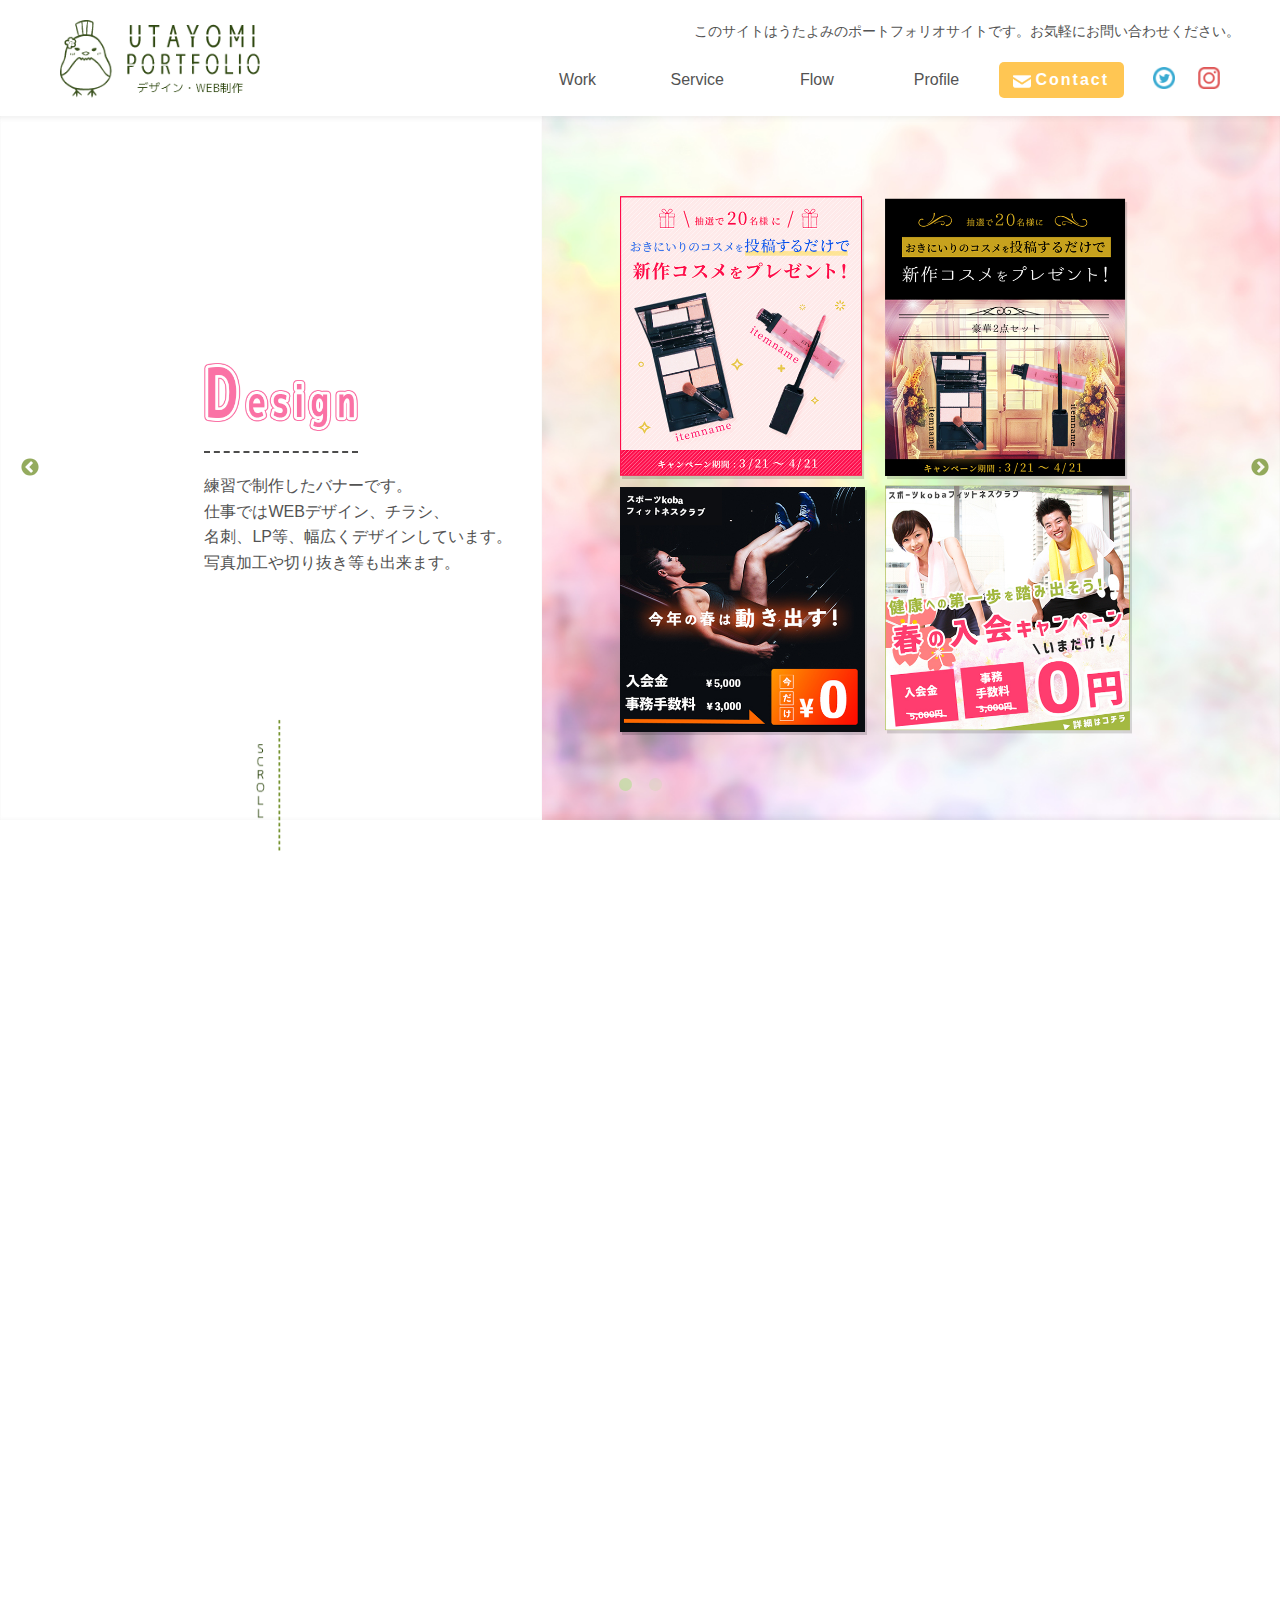
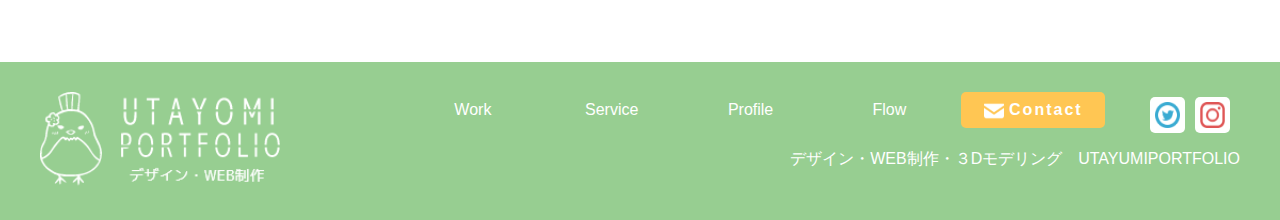
==== commit 025603a9: "0217更新" ====
--- a/index.html
+++ b/index.html
@@ -300,31 +300,31 @@
                 </div>
             </div>
             <div class="item__modal" id="desigh_modal1">
-                <p>モーダル1</p>
+                <p>準備中です。</p>
                 <p class="close">閉じる</p>
             </div>
             <div class="item__modal" id="desigh_modal2">
-                <p>モーダル2</p>
+                <p>準備中です。</p>
                 <p class="close">閉じる</p>
             </div>
             <div class="item__modal" id="desigh_modal3">
-                <p>モーダル3</p>
+                <p>準備中です。</p>
                 <p class="close">閉じる</p>
             </div>
             <div class="item__modal" id="web_modal1">
-                <p>WEBモーダル1</p>
+                <p>準備中です。</p>
                 <p class="close">閉じる</p>
             </div>
             <div class="item__modal" id="modeling_modal1">
-                <p>3Dモデリングモーダル1</p>
+                <p>準備中です。</p>
                 <p class="close">閉じる</p>
             </div>
             <div class="item__modal" id="modeling_modal2">
-                <p>3Dモデリングモーダル2</p>
+                <p>準備中です。</p>
                 <p class="close">閉じる</p>
             </div>
             <div class="item__modal" id="modeling_modal3">
-                <p>3Dモデリングモーダル3</p>
+                <p>準備中です。</p>
                 <p class="close">閉じる</p>
             </div>
         </div>
@@ -340,9 +340,7 @@
                             パッケージデザイン
                             製品イラスト作成等</p>
                     </div>
-                        <p class="service__p">文章が入ります。文章が入ります。文章が入ります。
-                            文章が入ります。文章が入ります。文章が入ります。
-                            文章が入ります。文章が入ります。文章が入ります。</p>
+                        <p class="service__p">文章は只今準備中です</p>
                 </div>
                 <div class="serviceLeft">
                     <h3 class="Ttl__h3">WEB制作</h3>
@@ -353,9 +351,7 @@
                             ホームページ修正、
                             画像の差し替え等</p>
                     </div>
-                        <p class="service__p">文章が入ります。文章が入ります。文章が入ります。
-                            文章が入ります。文章が入ります。文章が入ります。
-                            文章が入ります。文章が入ります。文章が入ります。</p>
+                        <p class="service__p">文章は只今準備中です。</p>
                 </div>
             </div>
         </div>
@@ -526,7 +522,7 @@
                             </div>
                         </div>
                     </div>-->
-                    <div style="width:100%;height:600px;overflow:auto;-webkit-overflow-scrolling:touch;"><iframe src="https://tayori.com/form/aa5fe0532027d821172be9946dd04dcf2439425d" width="100%" height="100%"></iframe></div>
+                    <div style="width:100%;height:700px;overflow:auto;-webkit-overflow-scrolling:touch;margin-top:20px 0px;"><iframe src="https://tayori.com/form/aa5fe0532027d821172be9946dd04dcf2439425d" width="100%" height="100%"　frameborder="0"></iframe></div>
                 </div>
             </div>
         </div>
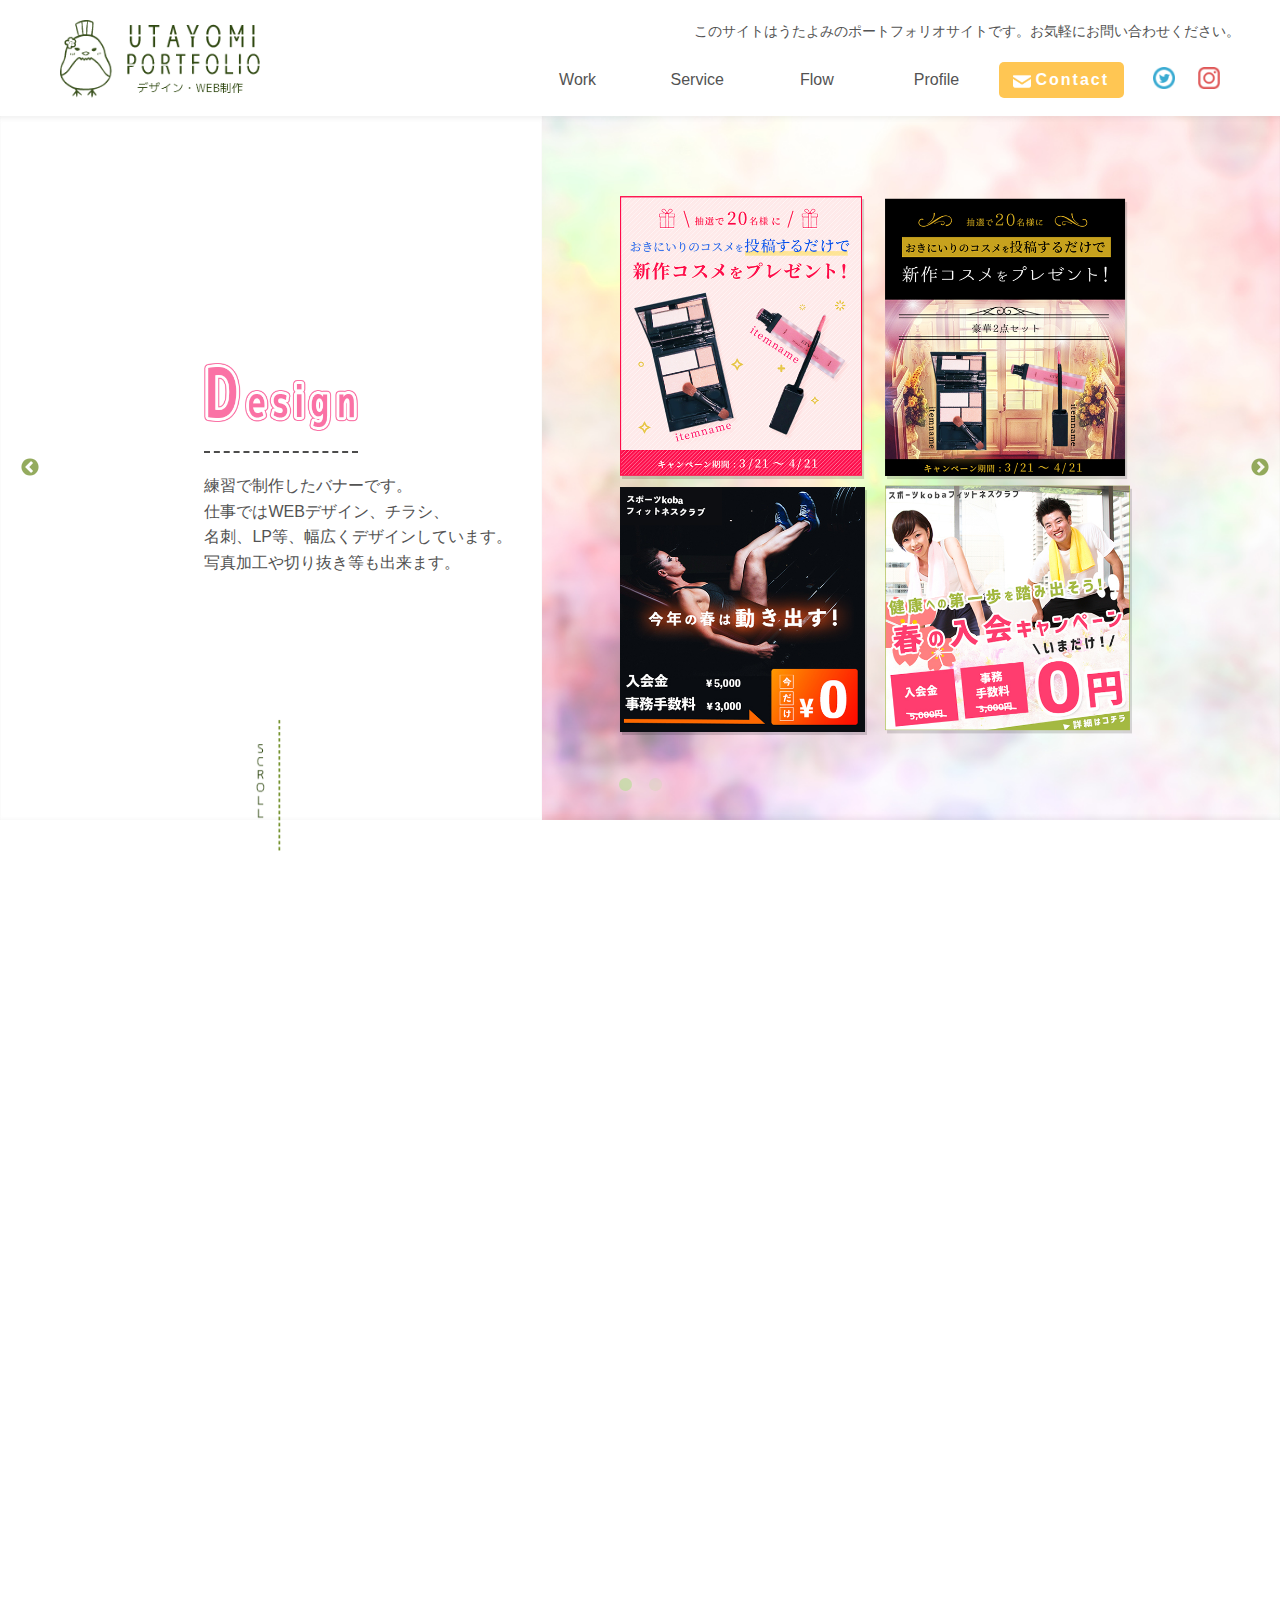
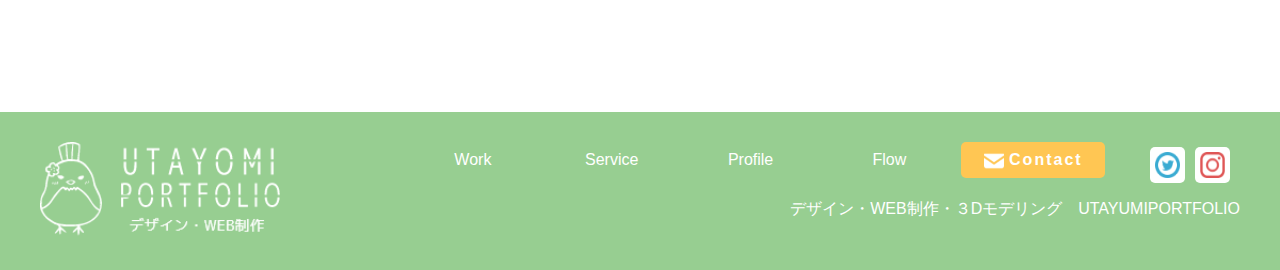
==== commit 1a4e7f99: "0217更新" ====
--- a/index.html
+++ b/index.html
@@ -522,7 +522,7 @@
                             </div>
                         </div>
                     </div>-->
-                    <div style="width:100%;height:700px;overflow:auto;-webkit-overflow-scrolling:touch;margin-top:20px 0px;"><iframe src="https://tayori.com/form/aa5fe0532027d821172be9946dd04dcf2439425d" width="100%" height="100%"　frameborder="0"></iframe></div>
+                    <div style="width:100%;height:730px;overflow:hidden;-webkit-overflow-scrolling:touch;"><iframe src="https://tayori.com/form/aa5fe0532027d821172be9946dd04dcf2439425d" width="100%" height="100%" frameborder="0" scrolling="no"></iframe></div>
                 </div>
             </div>
         </div>
--- a/css/style.css
+++ b/css/style.css
@@ -67,6 +67,7 @@
     margin:30px 0px;
 
 }
+
 /*header*/
 header{
     background: #ffffff;
@@ -759,11 +760,16 @@
 	background-size:contain;
     
 }
+
+.contact_p{
+    margin-bottom:20px;
+}
 footer{
     text-align:center;
     background: #97CE91;
     padding:30px 0px;
 }
+
 
 .color__white{
     color:#fff;
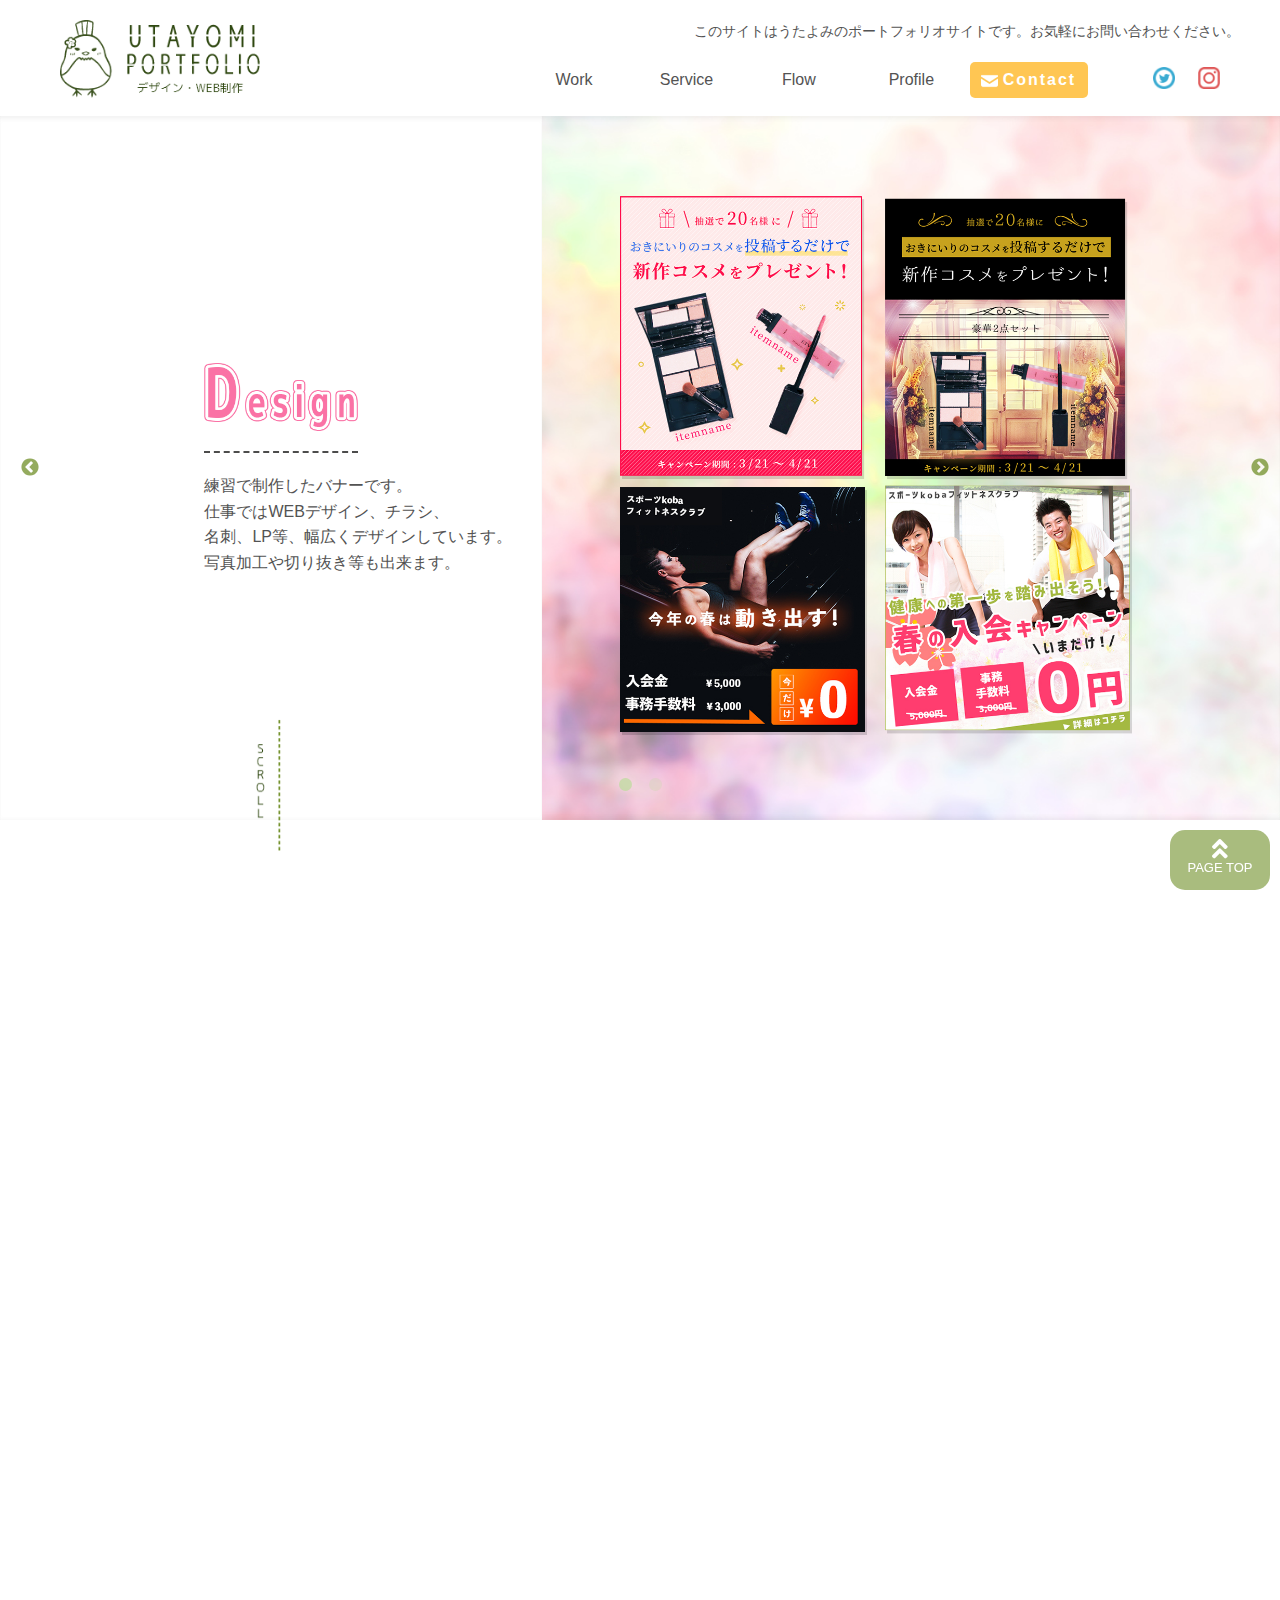
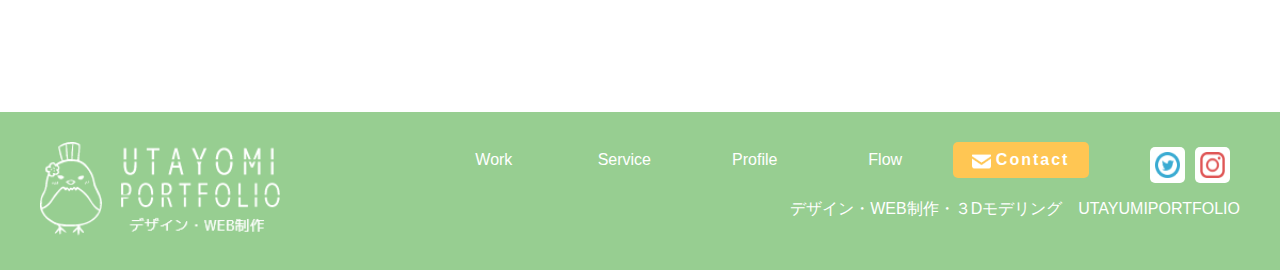
==== commit 465ff985: "0218" ====
--- a/index.html
+++ b/index.html
@@ -11,6 +11,7 @@
     <link rel="stylesheet" href="css/slick.css" />
     <link rel="stylesheet" href="css/slick-theme.css" />
     <link rel="stylesheet" href="css/style.css">
+    <link rel="stylesheet" href="https://use.fontawesome.com/releases/v5.6.4/css/all.css">
     <title>Document</title>
     <script src="https://ajax.googleapis.com/ajax/libs/jquery/1.11.3/jquery.min.js"></script>
     <script src="js/slick.js"></script>
@@ -109,8 +110,8 @@
                             <ul class="navList">
                                 <li class="navList__item"><a href="#work" class="navList__link drawer_close" data-scroll>Work</a></li>
                                 <li class="navList__item"><a href="#service" class="navList__link drawer_close" data-scroll>Service</a></li>
-                                <li class="navList__item"><a href="#flow" class="navList__linkdrawer_close" data-scroll>Flow</a></li>
-                                <li class="navList__item"><a href="#profile" class="navList__linkdrawer_close" data-scroll>Profile</a></li>
+                                <li class="navList__item"><a href="#flow" class="navList__link drawer_close" data-scroll>Flow</a></li>
+                                <li class="navList__item"><a href="#profile" class="navList__link drawer_close" data-scroll>Profile</a></li>
                                 <li class="navList__item"><a href="#contact" class="header__contactBtn drawer_close"><img class="contact__icon" src="img/contact_aicon@2x.png" alt="">Contact</a></li>
                                 <div class="sp_aicon-center">
                                     <a href="https://twitter.com/uguisuiro777" target ="_blank" class="header__twitterBtn drawer_close"><img src="img/twitter_aicon@2x.png" alt=""></a>
@@ -186,7 +187,7 @@
                                     <div class="work__item open" data-target="desigh_modal1">
                                         <img class="workslide_img" src="img/design01.jpg" alt="">
                                         <div class="work__item-hover">
-                                            <div class="fover__box">
+                                            <div class="hover__box">
                                                 <p class="hover_title">コスメ口コミアプリバナー</p>
                                                 <p class="hover_item">
                                                     仮想案件でコスメの口コミアプリの<br>バナーを制作しました。<br>
@@ -199,7 +200,7 @@
                                     <div class="work__item open" data-target="desigh_modal2">
                                         <img class="workslide_img" src="img/design02.jpg" alt="">
                                         <div class="work__item-hover">
-                                            <div class="fover__box">
+                                            <div class="hover__box">
                                                 <p class="hover_title">スポーツクラブのバナー</p>
                                                 <p class="hover_item">
                                                     仮想案件でスポーツクラブの<br>バナーを制作しました。<br>
@@ -211,7 +212,7 @@
                                     <div class="work__item  open" data-target="desigh_modal3">
                                         <img class="workslide_img" src="img/design03.jpg" alt="">
                                         <div class="work__item-hover">
-                                            <div class="fover__box">
+                                            <div class="hover__box">
                                                 <p class="hover_title">ココナラの小説表紙サンプル</p>
                                                 <p class="hover_item">
                                                     ココナラで販売している小説表紙の<br>サンプル画像です。<br>
@@ -231,7 +232,7 @@
                                     <div class="work__item open" data-target="web_modal1">
                                         <img class="workslide_img" src="img/web01.jpg" alt="">
                                         <div class="work__item-hover">
-                                            <div class="fover__box">
+                                            <div class="hover__box">
                                                 <p class="hover_title">ポートフォリオサイト</p>
                                                 <p class="hover_item">
                                                     ワイヤーフレーム制作、<br>デザイン制作、
@@ -259,7 +260,7 @@
                                     <div class="work__item open" data-target="modeling_modal1">
                                         <img class="workslide_img" src="img/3dmodeling01.jpg" alt="">
                                         <div class="work__item-hover">
-                                            <div class="fover__box">
+                                            <div class="hover__box">
                                                 <p class="hover_title">警察帽子</p>
                                                 <p class="hover_item">
                                                     警察帽子をBlenderを使用し制作しました。
@@ -272,7 +273,7 @@
                                     <div class="work__item open" data-target="modeling_modal2">
                                         <img class="workslide_img" src="img/3dmodeling02.jpg" alt="">
                                         <div class="work__item-hover">
-                                            <div class="fover__box">
+                                            <div class="hover__box">
                                                 <p class="hover_title">洋風廊下</p>
                                                 <p class="hover_item">
                                                     ゲームの背景に洋風の廊下を制作しました。<br>
@@ -284,7 +285,7 @@
                                     <div class="work__item  open" data-target="modeling_modal3">
                                         <img class="workslide_img" src="img/3dmodeling03.jpg" alt="">
                                         <div class="work__item-hover">
-                                            <div class="fover__box">
+                                            <div class="hover__box">
                                                 <p class="hover_title">梅と桜の和風のステージ</p>
                                                 <p class="hover_item">
                                                     桜と梅をモチーフに作った室内のモデリングです<br>
@@ -298,6 +299,14 @@
                         </div>
                     </div>
                 </div>
+            </div>
+            <div class="sp">
+                <input type="radio" name="tab_btn" id="tab1">
+                <label class="tab_label pink" for="tab1">デザイン</label>
+                <input type="radio" name="tab_btn" id="tab2">
+                <label class="tab_label blue" for="tab2">WEB制作</label>
+                <input type="radio" name="tab_btn" id="tab3">
+                <label class="tab_label orange" for="tab3">３Dモデリング</label>
             </div>
             <div class="item__modal" id="desigh_modal1">
                 <p>準備中です。</p>
@@ -528,7 +537,7 @@
         </div>
         <footer>
             <div class="footer__Contents" >
-                <div class="footer__Contents-left"><img src="img/footer_imgLogo@2x.png" alt="" class="footerLogo"></div>
+                <div class="footer__Contents-left"><a href="#"><img src="img/footer_imgLogo@2x.png" alt="" class="footerLogo"></a></div>
                 <div class="footer__Contents-right">
                     <nav class="footer__nav">
                         <ul class="navList">
@@ -537,8 +546,8 @@
                             <li class="navList__item"><a data-scroll href="#profile" class="navList__link color__white">Profile</a></li>
                             <li class="navList__item"><a data-scroll href="#flow" class="navList__link color__white">Flow</a></li>
                             <li class="navList__item"><a href="" class="header__contactBtn"><img class="contact__icon" src="img/contact_aicon@2x.png" alt="">Contact</a></li>
-                            <li class="navList__item"><a href="https://twitter.com/uguisuiro777" target ="_blank"  class="header__twitterBtn"><img class="bg__white" src="img/twitter_aicon@2x.png" alt=""></a></li>
-                            <li class="navList__item"><a href="https://www.instagram.com/utayomi777/" target ="_blank"  class="header__instagaramBtn"><img class="bg__white" src="img/instagram_aicon@2x.png" alt=""></a></li>
+                            <li class="navList__item width_30"><a href="https://twitter.com/uguisuiro777" target ="_blank"  class="header__twitterBtn"><img class="bg__white" src="img/twitter_aicon@2x.png" alt=""></a></li>
+                            <li class="navList__item width_30"><a href="https://www.instagram.com/utayomi777/" target ="_blank"  class="header__instagaramBtn"><img class="bg__white" src="img/instagram_aicon@2x.png" alt=""></a></li>
                         </ul>
                     </nav>
                     <p class="footer__p">デザイン・WEB制作・３Dモデリング　UTAYUMIPORTFOLIO</p>
@@ -546,6 +555,7 @@
             </div>
 
         </footer>
+        <div id="page_top"><a href="#"></a></div>
         <div class="overlay"></div>
     </div>
 </body>
--- a/css/style.css
+++ b/css/style.css
@@ -1,7 +1,5 @@
 @charset "utf-8";
-/*
- Share Style [
------------------------------------------------------------ */
+/*基本設定*/
 html{font-size:62.5%;}
 * {
 	margin:0;
@@ -52,6 +50,7 @@
 .clear {
 	clear:both;
 }
+
 .wrapper{
     max-width:100%;
     margin:0px auto;
@@ -94,6 +93,18 @@
     width:60%;
     float: right;
 }
+.float_left{
+    float:left;
+}
+.float_right{
+    float:right;
+}
+.header__caption{
+    text-align: right;
+    margin:20px 0px;
+    font-size: 1.4rem;
+}
+
 /*nav*/
 .header__nav{
     width: 100%;
@@ -108,7 +119,7 @@
 }
 .navList__item{
     display:inline-block;
-    width:16%;
+    width:15%;
     text-align: center;
 }
 .header__contactBtn{
@@ -156,19 +167,7 @@
     transition: all  0.2s ease;
 }
 
-
-
-.float_left{
-    float:left;
-}
-.float_right{
-    float:right;
-}
-.header__caption{
-    text-align: right;
-    margin:20px 0px;
-    font-size: 1.4rem;
-}
+/*mainVisual*/
 .mainVisual{
     clear:both;
 }
@@ -270,6 +269,8 @@
 .logo_sizemini{
     width:20%;
 }
+
+/*Work*/
 #work{
     text-align: center;
     position: relative;
@@ -279,6 +280,8 @@
 .works__p{
     margin-bottom: 30px;
 }
+
+/*scroll__img*/
 .scroll__imgBox{
     text-align:left;
     margin:0px auto;
@@ -298,7 +301,6 @@
     left:20%;
     z-index:5;
 }
-
 .tab_label{
     width: 150px;
     padding: 10px 0px;
@@ -402,7 +404,7 @@
 }
 
 
-.fover__box{
+.hover__box{
     position: absolute;
     top: 50%;
     left: 50%;
@@ -818,6 +820,52 @@
 .sp{
     display:none;
 }
+#page_top{
+    width: 100px;
+    height: 60px;
+    position: fixed;
+    right: 10px;
+    bottom: 10px;
+    background: #718F29;
+    opacity: 0.6;
+    border-radius: 15px;
+  }
+  #page_top a{
+    position: relative;
+    display: block;
+    width: 100px;
+    height: 60px;
+    text-decoration: none;
+  }
+  #page_top a::before{
+    font-family: 'Font Awesome 5 Free';
+    font-weight: 900;
+    content: '\f102';
+    font-size: 25px;
+    color: #fff;
+    position: absolute;
+    width: 25px;
+    height: 25px;
+    top: -25px;
+    bottom: 0;
+    right: 0;
+    left: 0;
+    margin: auto;
+    text-align: center;
+  }
+  #page_top a::after{
+    content: 'PAGE TOP';
+    font-size: 13px;
+    color: #fff;
+    position: absolute;
+    top: 30px;
+    bottom: 0;
+    right: 0;
+    left: 0;
+    margin: auto;
+    text-align: center;
+  }
+
 @media screen and (max-width: 1200px) {
     .header__left{
         width: 20%;
@@ -879,7 +927,12 @@
         display:block;
         width:100%;
         margin:20px auto;
-    }
+        
+    }
+    .navList__link{
+    display:block;
+    padding:20px 50px;
+}
 
     .header__twitterBtn {
         width: 10%;
@@ -911,26 +964,23 @@
         position: relative;
     }
 
-    /*チェックボックス等は非表示に*/
-.nav-unshown {
-    display:block;
-  }
   
-  /*アイコンのスペース*/
   #nav-open {
     display: inline-block;
-    width: 30px;
-    height: 22px;
+    width: 25px;
+    height: 21px;
     vertical-align: middle;
+    border:2px solid #718F29;
+    border-radius:5px;
+    padding:10px;
   }
   
-  /*ハンバーガーアイコンをCSSだけで表現*/
   #nav-open span, #nav-open span:before, #nav-open span:after {
     position: absolute;
-    height: 3px;/*線の太さ*/
-    width: 25px;/*長さ*/
+    height: 3px;
+    width: 25px;
     border-radius: 3px;
-    background: #555;
+    background: #718F29;
     display: block;
     content: '';
     cursor: pointer;
@@ -944,10 +994,10 @@
   
   /*閉じる用の薄黒カバー*/
   #nav-close {
-    display: none;/*はじめは隠しておく*/
+    display: none;
     position: fixed;
     z-index: 99;
-    top: 0;/*全体に広がるように*/
+    top: 0;
     left: 0;
     width: 100%;
     height: 100%;
@@ -962,19 +1012,16 @@
     position: fixed;
     top: 0;
     left: 0;
-    z-index: 9999;/*最前面に*/
-    width: 90%;/*右側に隙間を作る（閉じるカバーを表示）*/
-    max-width: 330px;/*最大幅（調整してください）*/
+    z-index: 9999;
+    width: 90%;
+    max-width: 330px;
     height: 100%;
-    background: #fff;/*背景色*/
-    transition: .3s ease-in-out;/*滑らかに表示*/
+    background: #fff;
+    transition: .3s ease-in-out;
     -webkit-transform: translateX(-105%);
-    transform: translateX(-105%);/*左に隠しておく*/
-  }
-
-.header_logo-red{
-    background: red;
-}
+    transform: translateX(-105%);
+  }
+
 .active{
     -webkit-transform: translateX(0%);
     transform: translateX(0%);
@@ -1104,10 +1151,15 @@
     }
 
     .footer__nav .header__twitterBtn{
-        width:5%;
+        width:40%;
     }
     .footer__nav .header__instagaramBtn{
-        width:5%;
+        width:40%;
+    }
+
+    .width_30{
+        width:10%;
+        display:inline-block;
     }
 
 
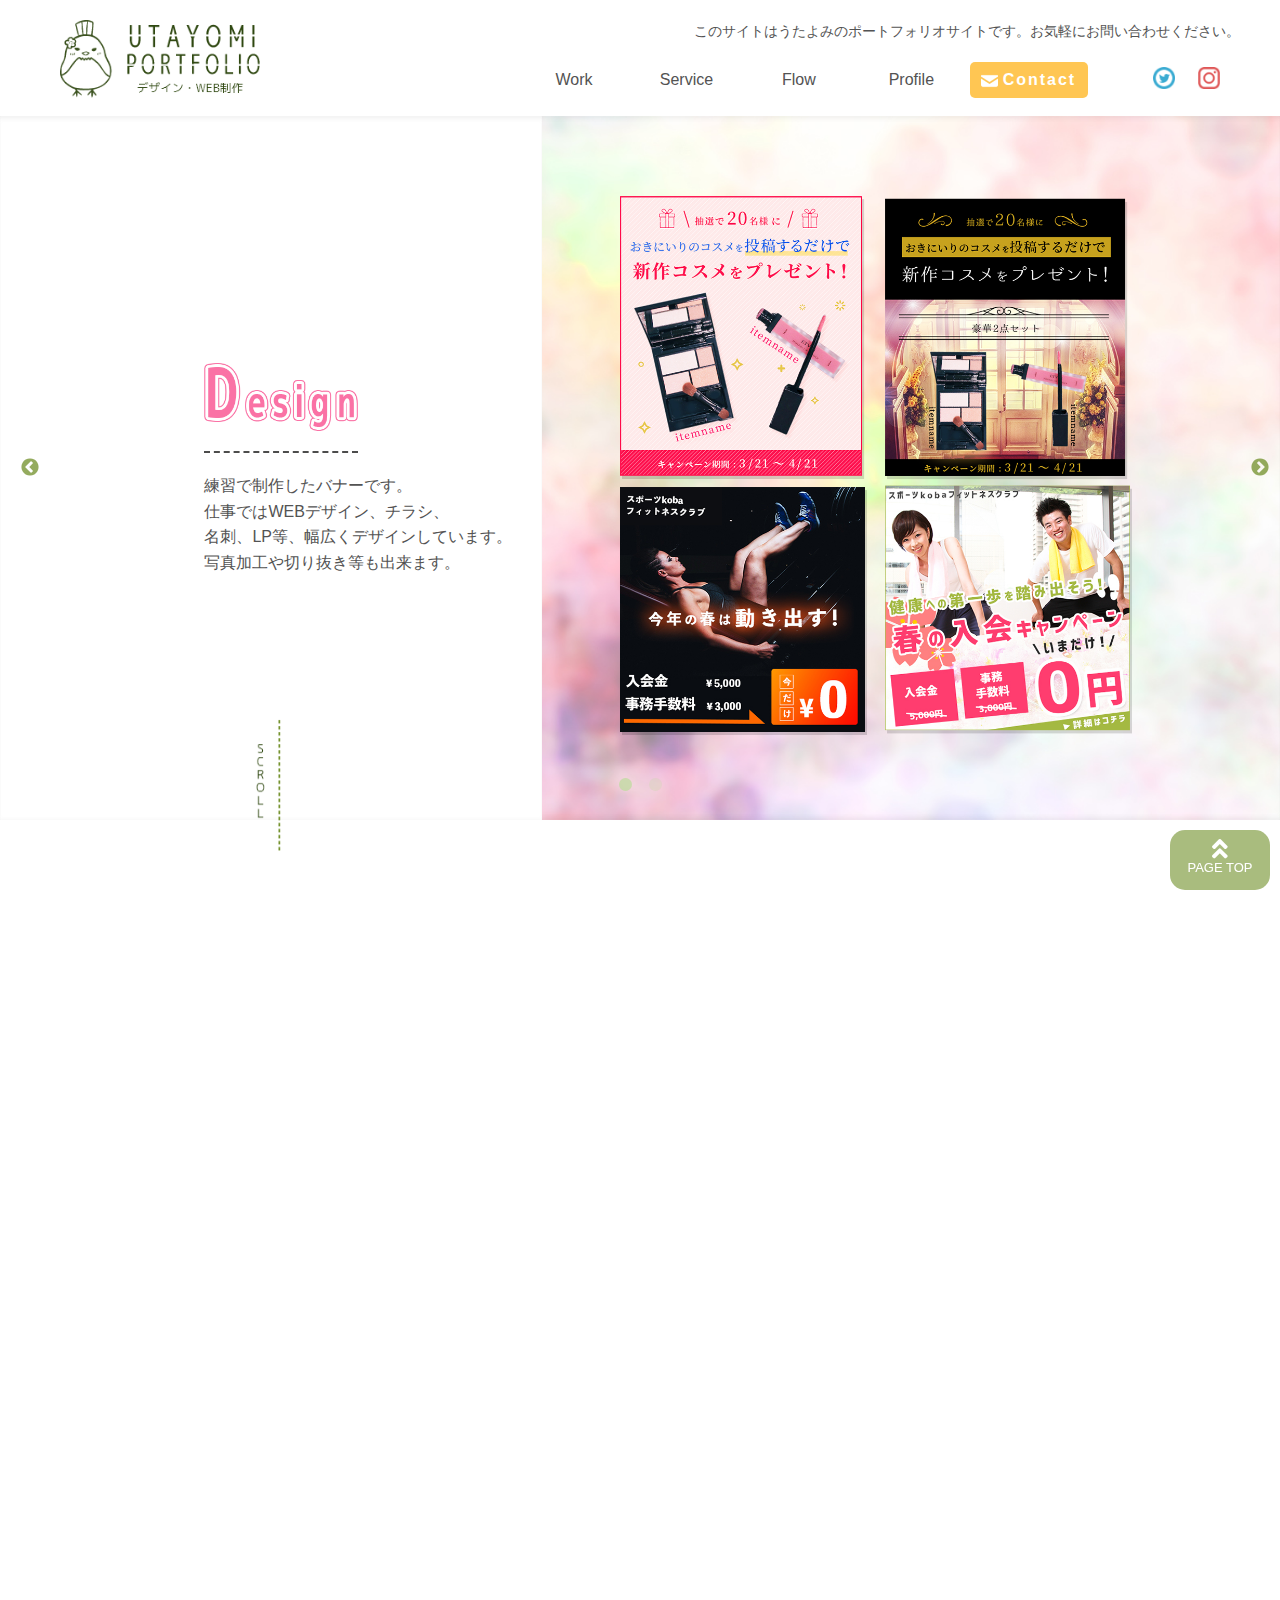
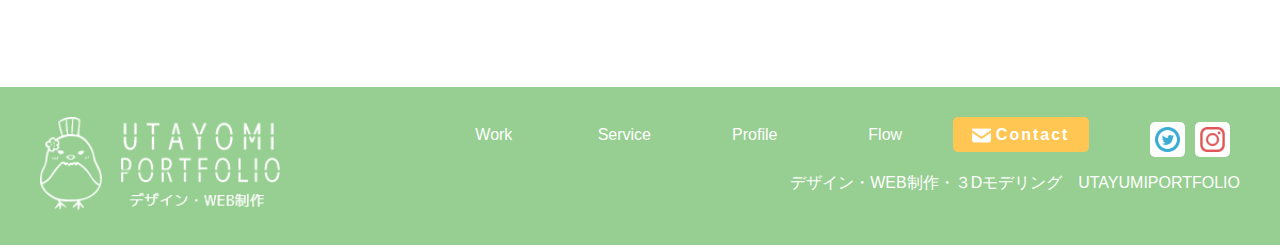
==== commit aed22da2: "0403更新" ====
--- a/index.html
+++ b/index.html
@@ -12,6 +12,7 @@
     <link rel="stylesheet" href="css/slick-theme.css" />
     <link rel="stylesheet" href="css/style.css">
     <link rel="stylesheet" href="https://use.fontawesome.com/releases/v5.6.4/css/all.css">
+    <link rel="icon" href="img/favicon.ico">
     <title>Document</title>
     <script src="https://ajax.googleapis.com/ajax/libs/jquery/1.11.3/jquery.min.js"></script>
     <script src="js/slick.js"></script>
@@ -171,8 +172,7 @@
             <!-- h2.workTtl+div.tabwrap>(lavel.tab1_label[for=tab$]*3)+(div.panel_area>div#panel$.tab_panel*3) -->
             <h2 class="Ttl__h2 fadein">Works / 制作物</h2>
             <div class="work__Contents fadein">
-                <p class="works__p">制作した物です。実務で制作したものは権利関係でこちらには出せません。<br>
-                確認したい方はお問い合わせをお願いします。</p>
+                <p class="works__p">制作した物です。実務で制作したものは守秘義務があるため出すことはできません。</p>
                 <div class="tabWrap">
                     <input type="radio" name="tab_btn" id="tab1" checked>
                     <label class="tab_label pink" for="tab1">デザイン</label>
@@ -349,7 +349,9 @@
                             パッケージデザイン
                             製品イラスト作成等</p>
                     </div>
-                        <p class="service__p">文章は只今準備中です</p>
+                        <p class="service__p">ココナラで小説表紙を販売していました。丁寧な対応を心がけています。
+                            実務でもパッケージデザイン、バナー作成、製品イラスト等制作していました。
+                        </p>
                 </div>
                 <div class="serviceLeft">
                     <h3 class="Ttl__h3">WEB制作</h3>
@@ -360,7 +362,7 @@
                             ホームページ修正、
                             画像の差し替え等</p>
                     </div>
-                        <p class="service__p">文章は只今準備中です。</p>
+                        <p class="service__p">実務で下層ページの制作等をしていました。こちらも丁寧な対応を心がけています。</p>
                 </div>
             </div>
         </div>
@@ -501,8 +503,7 @@
         <div id="contact" class="fadein">
             <div class="contact__Contents">
                 <h2 class="Ttl__h2">Contact / お問い合わせ</h2>
-                <p class="contact_p">ご気軽にお問い合わせください。<br>1～3営業日以内にはご返信致します。<br>
-                    実務で制作したものの確認をしたい方は<br>お手数をおかけしますがこちらからお問い合わせをお願いします。</p>
+                <p class="contact_p">ご気軽にお問い合わせください。<br>1～3営業日以内にはご返信致します。</p>
                 <div class="formbox">
                     <!--<div class="container">
                         <div class="row">
